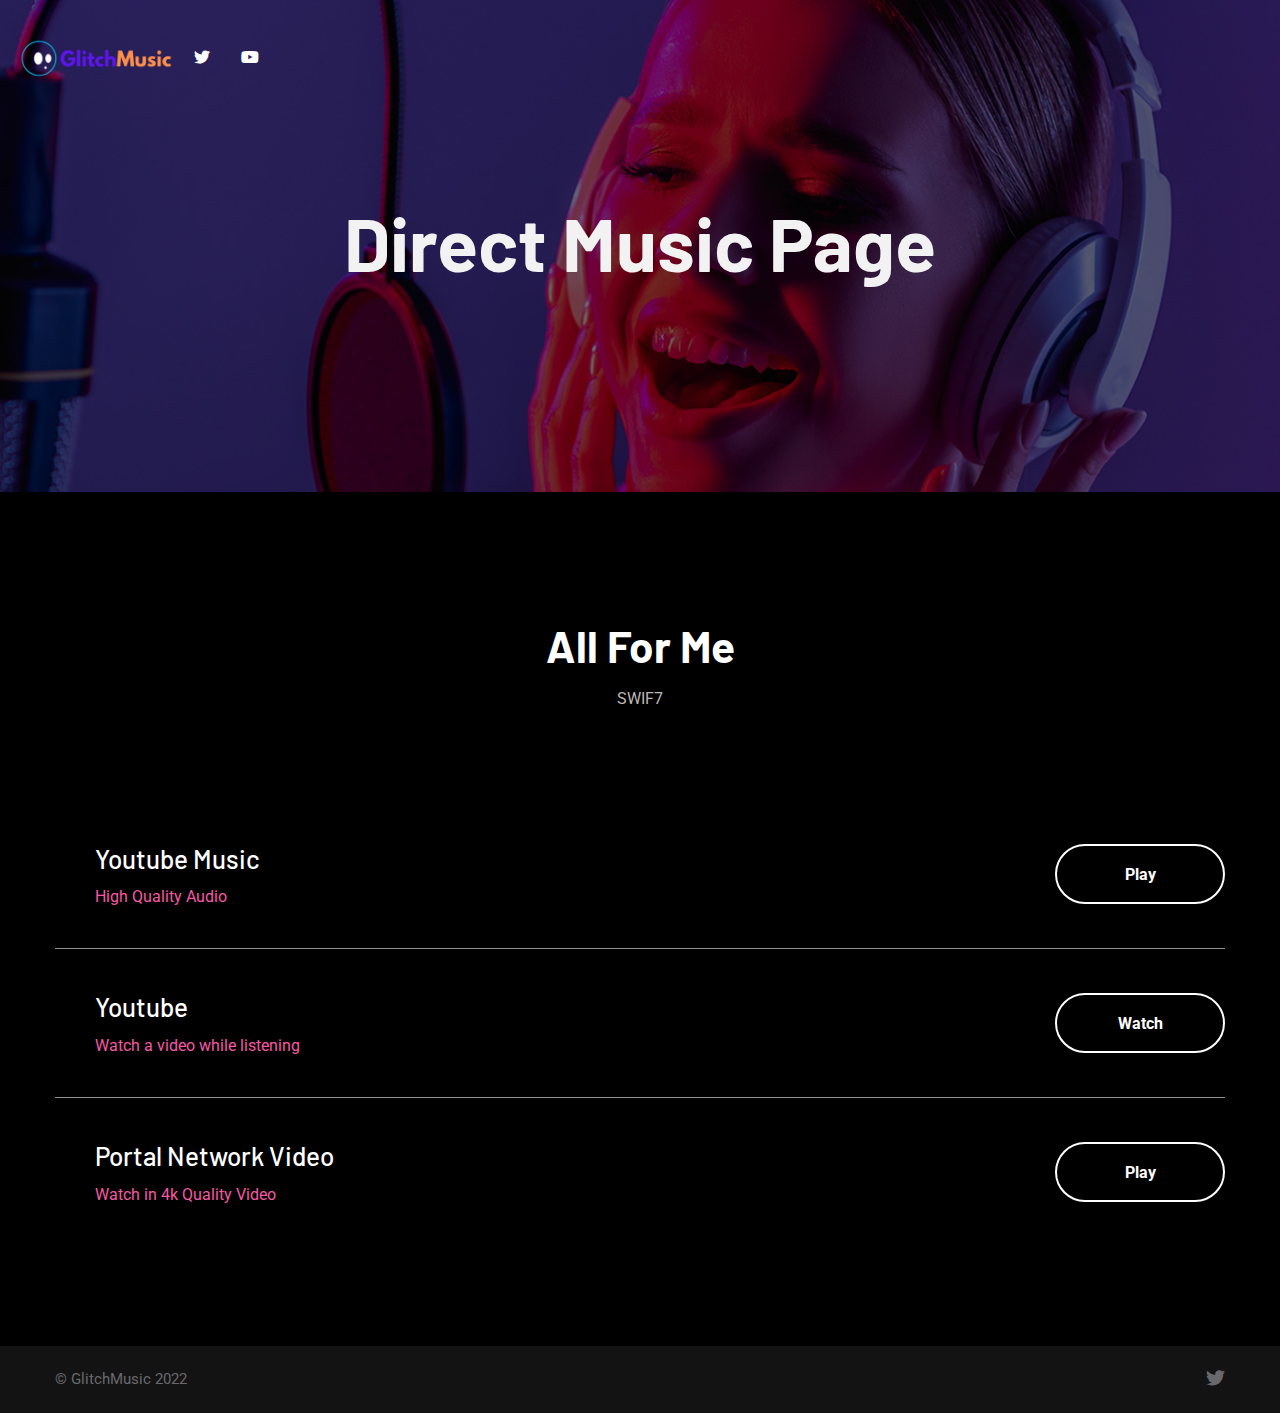
==== all-for-me.html @ f9662051 "Add files via upload" ====
<!DOCTYPE html>
<html lang="en">

<head>
    <meta charset="UTF-8">
    <title>GlitchMusic - Direct Music Page</title>
    <meta name="viewport" content="width=device-width, initial-scale=1.0">
    <meta name="description" content="Direct Music Page List" />
    <meta name="author" content="GlitchMusic">
    <link rel="icon" href="assets/images/favicon.png">
    <link rel="stylesheet" type="text/css" href="assets/css/animate.css">
    <link rel="stylesheet" type="text/css" href="assets/css/bootstrap.min.css">
    <link rel="stylesheet" type="text/css" href="assets/css/all.min.css">
    <link rel="stylesheet" type="text/css" href="assets/css/slick.css">
    <link rel="stylesheet" type="text/css" href="assets/css/slick-theme.css">
    <link rel="stylesheet" type="text/css" href="assets/css/aos.css">
    <link rel="stylesheet" type="text/css" href="assets/css/jplayer.blue.monday.min.css">
    <link rel="stylesheet" type="text/css" href="assets/css/style.css">
    <link rel="stylesheet" type="text/css" href="assets/css/responsive.css">
</head>


<body>


    <div class="preloader">
        <div class="lds-ellipsis">
            <div></div>
            <div></div>
            <div></div>
            <div></div>
        </div>
    </div>

    <div class="wrapper">

        <header>
            <div class="container-fluid">
                <div class="header-content">
                    <div class="logo">
                        <a href="https://www.glitchmusic.site" title="" class="white-logo"><img src="assets/images/logo.png" alt=""></a>
                        <a href="https://www.glitchmusic.site" title="" class="dark-logo"><img src="assets/images/logo-dark.png" alt=""></a>
                    </div>
                    <!--logo end-->
                    <!--navigation end-->
                    <ul class="social-links hd-v">
                        <li><a href="https://www.twitter.com/GlitchMWS" title=""><i class="fab fa-twitter"></i></a></li>
                        <li><a href="https://link.glitchmusic.site/yt-channel" title=""><i class="fab fa-youtube"></i></a></li>
                    </ul>
                    <!--social-links end-->
                </div>
                <!--header-content end-->
            </div>
        </header>
        <!--header end-->


        <!--responsive-menu end-->

        <section class="pager-section">
            <div class="fixed-bg bg7"></div>
            <div class="container">
                <div class="pager-content text-center">
                    <h2>Direct Music Page</h2>
                </div>
                <!--pager-content end-->
            </div>
        </section>
        <!--pager-section end-->

        <section class="block">
            <div class="fixed-bg black-bg"></div>
            <div class="container">
                <div class="section-title text-center wow slideInUp">
                    <h2>All for Me</h2>
                    <span>SWIF7</span>
                </div>
                <!--section-title ned-->
                <div class="shows-list mb-0 wow slideInUp" data-wow-animation="1000ms">
                    <div class="shows-row">
                        <div class="row">
                            <div class="col-lg-7">
                                <div class="shows-head">
                                    <div class="show-info">
                                        <h3>Youtube Music</h3>
                                        <span>High Quality Audio</span>
                                    </div>
                                </div>
                                <!--shows-head end-->
                            </div>
                            <div class="col-lg-3">
                            </div>
                            <div class="col-lg-2">
                                <a href="https://music.youtube.com/watch?v=aKDTnwuc4ro" title="" class="theme-btn">Play</a>
                            </div>
                        </div>
                    </div>
                    <!--show-row end-->
                    <div class="shows-row">
                        <div class="row">
                            <div class="col-lg-7">
                                <div class="shows-head">
                                    <div class="show-info">
                                        <h3>Youtube</h3>
                                        <span>Watch a video while listening</span>
                                    </div>
                                </div>
                                <!--shows-head end-->
                            </div>
                            <div class="col-lg-3">
                            </div>
                            <div class="col-lg-2">
                                <a href="https://youtu.be/aKDTnwuc4ro" title="" class="theme-btn">Watch</a>
                            </div>
                        </div>
                    </div>
                    <!--show-row end-->
                    <div class="shows-row">
                        <div class="row">
                            <div class="col-lg-7">
                                <div class="shows-head">
                                    <div class="show-info">
                                        <h3>Portal Network Video</h3>
                                        <span>Watch in 4k Quality Video</span>
                                    </div>
                                </div>
                                <!--shows-head end-->
                            </div>
                            <div class="col-lg-3">
                            </div>
                            <div class="col-lg-2">
                                <a href="https://pnph.gq/all-for-me-glitchmusic" title="" class="theme-btn">Play</a>
                            </div>
                        </div>
                    </div>
                    <!--show-row end-->
                </div>
                <!--shows-list end-->
            </div>
        </section>


        <footer>
            <div class="container">
                <div class="row footer-content">
                    <div class="col-lg-4 col-md-4">
                        <div class="copyright">
                            <p>© GlitchMusic 2022</p>
                        </div>
                    </div>
                    <div class="col-lg-4 col-md-4">
                        <div class="ft-logo text-center">
                        </div>
                        <!--ft-logo end-->
                    </div>
                    <div class="col-lg-4 col-md-4">
                        <ul class="social-links v2">
                            <li><a href="https://www.twitter.com/GlitchMWS" title=""><i class="fab fa-twitter"></i></a></li>
                        </ul>
                        <!--social-links end-->
                    </div>
                </div>
            </div>
        </footer>
        <!--footer end-->

    </div>
    <!--wrapper end-->


    <script src="assets/js/jquery.min.js"></script>
    <script src="assets/js/jquery-migrate-1.4.1.min.js"></script>
    <script src="assets/js/jquery.jplayer.min.js"></script>
    <script src="assets/js/jplayer.playlist.min.js"></script>
    <script src="assets/js/popper.js"></script>
    <script src="assets/js/bootstrap.min.js"></script>
    <script src="assets/js/plugin/slick.min.js"></script>
    <script src="assets/js/plugin/jquery.swipebox.min.js"></script>
    <script src="assets/js/plugin/isotope.js"></script>
    <script src="assets/js/wow.min.js"></script>
    <script src="assets/js/script.js"></script>

</body>

</html>
---- assets/css/jplayer.blue.monday.min.css ----
/*! Blue Monday Skin for jPlayer 2.9.2 ~ (c) 2009-2014 Happyworm Ltd ~ MIT License */

.jp-audio :focus,
.jp-audio-stream :focus,
.jp-video :focus {
    outline: 0
}

.jp-audio button::-moz-focus-inner,
.jp-audio-stream button::-moz-focus-inner,
.jp-video button::-moz-focus-inner {
    border: 0
}

.jp-audio,
.jp-audio-stream,
.jp-video {
    font-size: 16px;
    font-family: Verdana, Arial, sans-serif;
    line-height: 1.6;
    color: #666;
    border: 1px solid #009be3;
    background-color: #eee
}

.jp-audio {
    width: 420px
}

.jp-audio-stream {
    width: 182px
}

.jp-video-270p {
    width: 480px
}

.jp-video-360p {
    width: 640px
}

.jp-video-full {
    width: 480px;
    height: 270px;
    position: static !important;
    position: relative
}

.jp-video-full div div {
    z-index: 1000
}

.jp-video-full .jp-jplayer {
    top: 0;
    left: 0;
    position: fixed !important;
    position: relative;
    overflow: hidden
}

.jp-video-full .jp-gui {
    position: fixed !important;
    position: static;
    top: 0;
    left: 0;
    width: 100%;
    height: 100%;
    z-index: 1001
}

.jp-video-full .jp-interface {
    position: absolute !important;
    position: relative;
    bottom: 0;
    left: 0
}

.jp-interface {
    position: relative;
    background-color: #eee;
    width: 100%
}

.jp-audio .jp-interface,
.jp-audio-stream .jp-interface {
    height: 80px
}

.jp-video .jp-interface {
    border-top: 1px solid #009be3
}

.jp-controls-holder {
    clear: both;
    width: 440px;
    margin: 0 auto;
    position: relative;
    overflow: hidden;
    top: -8px
}

.jp-interface .jp-controls {
    margin: 0;
    padding: 0;
    overflow: hidden
}

.jp-audio .jp-controls {
    width: 380px;
    padding: 20px 20px 0
}

.jp-audio-stream .jp-controls {
    position: absolute;
    top: 20px;
    left: 20px;
    width: 142px
}

.jp-video .jp-type-single .jp-controls {
    width: 78px;
    margin-left: 200px
}

.jp-video .jp-type-playlist .jp-controls {
    width: 134px;
    margin-left: 172px
}

.jp-video .jp-controls {
    float: left
}

.jp-controls button {
    display: block;
    float: left;
    overflow: hidden;
    text-indent: -9999px;
    border: none;
    cursor: pointer
}

.jp-play {
    width: 40px;
    height: 40px;
    background: url(../images/jplayer.blue.monday.jpg) no-repeat
}

.jp-play:focus {
    background: url(../images/jplayer.blue.monday.jpg) -41px 0 no-repeat
}

.jp-state-playing .jp-play {
    background: url(../images/jplayer.blue.monday.jpg) 0 -42px no-repeat
}

.jp-state-playing .jp-play:focus {
    background: url(../images/jplayer.blue.monday.jpg) -41px -42px no-repeat
}

.jp-next,
.jp-previous,
.jp-stop {
    width: 28px;
    height: 28px;
    margin-top: 6px
}

.jp-stop {
    background: url(../images/jplayer.blue.monday.jpg) 0 -83px no-repeat;
    margin-left: 10px
}

.jp-stop:focus {
    background: url(../images/jplayer.blue.monday.jpg) -29px -83px no-repeat
}

.jp-previous {
    background: url(../images/jplayer.blue.monday.jpg) 0 -112px no-repeat
}

.jp-previous:focus {
    background: url(../images/jplayer.blue.monday.jpg) -29px -112px no-repeat
}

.jp-next {
    background: url(../images/jplayer.blue.monday.jpg) 0 -141px no-repeat
}

.jp-next:focus {
    background: url(../images/jplayer.blue.monday.jpg) -29px -141px no-repeat
}

.jp-progress {
    overflow: hidden;
    background-color: #ddd
}

.jp-audio .jp-progress {
    position: absolute;
    top: 32px;
    height: 15px
}

.jp-audio .jp-type-single .jp-progress {
    left: 110px;
    width: 186px
}

.jp-audio .jp-type-playlist .jp-progress {
    left: 166px;
    width: 130px
}

.jp-video .jp-progress {
    top: 0;
    left: 0;
    width: 100%;
    height: 10px
}

.jp-seek-bar {
    background: url(../images/jplayer.blue.monday.jpg) 0 -202px repeat-x;
    width: 0;
    height: 100%;
    cursor: pointer
}

.jp-play-bar {
    background: url(../images/jplayer.blue.monday.jpg) 0 -218px repeat-x;
    width: 0;
    height: 100%
}

.jp-seeking-bg {
    background: url(../images/jplayer.blue.monday.seeking.gif)
}

.jp-state-no-volume .jp-volume-controls {
    display: none
}

.jp-volume-controls {
    position: absolute;
    top: 32px;
    left: 308px;
    width: 200px
}

.jp-audio-stream .jp-volume-controls {
    left: 70px
}

.jp-video .jp-volume-controls {
    top: 12px;
    left: 50px
}

.jp-volume-controls button {
    display: block;
    position: absolute;
    overflow: hidden;
    text-indent: -9999px;
    border: none;
    cursor: pointer
}

.jp-mute,
.jp-volume-max {
    width: 18px;
    height: 15px
}

.jp-volume-max {
    left: 74px
}

.jp-mute {
    background: url(../images/jplayer.blue.monday.jpg) 0 -170px no-repeat
}

.jp-mute:focus {
    background: url(../images/jplayer.blue.monday.jpg) -19px -170px no-repeat
}

.jp-state-muted .jp-mute {
    background: url(../images/jplayer.blue.monday.jpg) -60px -170px no-repeat
}

.jp-state-muted .jp-mute:focus {
    background: url(../images/jplayer.blue.monday.jpg) -79px -170px no-repeat
}

.jp-volume-max {
    background: url(../images/jplayer.blue.monday.jpg) 0 -186px no-repeat
}

.jp-volume-max:focus {
    background: url(../images/jplayer.blue.monday.jpg) -19px -186px no-repeat
}

.jp-volume-bar {
    position: absolute;
    overflow: hidden;
    background: url(../images/jplayer.blue.monday.jpg) 0 -250px repeat-x;
    top: 5px;
    left: 22px;
    width: 46px;
    height: 5px;
    cursor: pointer
}

.jp-volume-bar-value {
    background: url(../images/jplayer.blue.monday.jpg) 0 -256px repeat-x;
    width: 0;
    height: 5px
}

.jp-audio .jp-time-holder {
    position: absolute;
    top: 50px
}

.jp-audio .jp-type-single .jp-time-holder {
    left: 110px;
    width: 186px
}

.jp-audio .jp-type-playlist .jp-time-holder {
    left: 166px;
    width: 130px
}

.jp-current-time,
.jp-duration {
    width: 60px;
    font-size: .64em;
    font-style: oblique
}

.jp-current-time {
    float: left;
    display: inline;
    cursor: default
}

.jp-duration {
    float: right;
    display: inline;
    text-align: right;
    cursor: pointer
}

.jp-video .jp-current-time {
    margin-left: 20px
}

.jp-video .jp-duration {
    margin-right: 20px
}

.jp-details {
    font-weight: 700;
    text-align: center;
    cursor: default
}

.jp-details,
.jp-playlist {
    width: 100%;
    background-color: #ccc;
    border-top: 1px solid #009be3
}

.jp-type-playlist .jp-details,
.jp-type-single .jp-details {
    border-top: none
}

.jp-details .jp-title {
    margin: 0;
    padding: 5px 20px;
    font-size: .72em;
    font-weight: 700
}

.jp-playlist ul {
    list-style-type: none;
    margin: 0;
    padding: 0 20px;
    font-size: .72em
}

.jp-playlist li {
    padding: 5px 0 4px 20px;
    border-bottom: 1px solid #eee
}

.jp-playlist li div {
    display: inline
}

div.jp-type-playlist div.jp-playlist li:last-child {
    padding: 5px 0 5px 20px;
    border-bottom: none
}

div.jp-type-playlist div.jp-playlist li.jp-playlist-current {
    list-style-type: square;
    list-style-position: inside;
    padding-left: 7px
}

div.jp-type-playlist div.jp-playlist a {
    color: #333;
    text-decoration: none
}

div.jp-type-playlist div.jp-playlist a.jp-playlist-current,
div.jp-type-playlist div.jp-playlist a:hover {
    color: #0d88c1
}

div.jp-type-playlist div.jp-playlist a.jp-playlist-item-remove {
    float: right;
    display: inline;
    text-align: right;
    margin-right: 10px;
    font-weight: 700;
    color: #666
}

div.jp-type-playlist div.jp-playlist a.jp-playlist-item-remove:hover {
    color: #0d88c1
}

div.jp-type-playlist div.jp-playlist span.jp-free-media {
    float: right;
    display: inline;
    text-align: right;
    margin-right: 10px
}

div.jp-type-playlist div.jp-playlist span.jp-free-media a {
    color: #666
}

div.jp-type-playlist div.jp-playlist span.jp-free-media a:hover {
    color: #0d88c1
}

span.jp-artist {
    font-size: .8em;
    color: #666
}

.jp-video-play {
    width: 100%;
    overflow: hidden;
    cursor: pointer;
    background-color: transparent
}

.jp-video-270p .jp-video-play {
    margin-top: -270px;
    height: 270px
}

.jp-video-360p .jp-video-play {
    margin-top: -360px;
    height: 360px
}

.jp-video-full .jp-video-play {
    height: 100%
}

.jp-video-play-icon {
    position: relative;
    display: block;
    width: 112px;
    height: 100px;
    margin-left: -56px;
    margin-top: -50px;
    left: 50%;
    top: 50%;
    background: url(../images/jplayer.blue.monday.video.play.png) no-repeat;
    text-indent: -9999px;
    border: none;
    cursor: pointer
}

.jp-video-play-icon:focus {
    background: url(../images/jplayer.blue.monday.video.play.png) 0 -100px no-repeat
}

.jp-jplayer,
.jp-jplayer audio {
    width: 0;
    height: 0
}

.jp-jplayer {
    background-color: #000
}

.jp-toggles {
    padding: 0;
    margin: 0 auto;
    overflow: hidden
}

.jp-audio .jp-type-single .jp-toggles {
    width: 25px
}

.jp-audio .jp-type-playlist .jp-toggles {
    width: 55px;
    margin: 0;
    position: absolute;
    left: 325px;
    top: 50px
}

.jp-video .jp-toggles {
    position: absolute;
    right: 16px;
    margin: 10px 0 0;
    width: 100px
}

.jp-toggles button {
    display: block;
    float: left;
    width: 25px;
    height: 18px;
    text-indent: -9999px;
    line-height: 100%;
    border: none;
    cursor: pointer
}

.jp-full-screen {
    background: url(../images/jplayer.blue.monday.jpg) 0 -310px no-repeat;
    margin-left: 20px
}

.jp-full-screen:focus {
    background: url(../images/jplayer.blue.monday.jpg) -30px -310px no-repeat
}

.jp-state-full-screen .jp-full-screen {
    background: url(../images/jplayer.blue.monday.jpg) -60px -310px no-repeat
}

.jp-state-full-screen .jp-full-screen:focus {
    background: url(../images/jplayer.blue.monday.jpg) -90px -310px no-repeat
}

.jp-repeat {
    background: url(../images/jplayer.blue.monday.jpg) 0 -290px no-repeat
}

.jp-repeat:focus {
    background: url(../images/jplayer.blue.monday.jpg) -30px -290px no-repeat
}

.jp-state-looped .jp-repeat {
    background: url(../images/jplayer.blue.monday.jpg) -60px -290px no-repeat
}

.jp-state-looped .jp-repeat:focus {
    background: url(../images/jplayer.blue.monday.jpg) -90px -290px no-repeat
}

.jp-shuffle {
    background: url(../images/jplayer.blue.monday.jpg) 0 -270px no-repeat;
    margin-left: 5px
}

.jp-shuffle:focus {
    background: url(../images/jplayer.blue.monday.jpg) -30px -270px no-repeat
}

.jp-state-shuffled .jp-shuffle {
    background: url(../images/jplayer.blue.monday.jpg) -60px -270px no-repeat
}

.jp-state-shuffled .jp-shuffle:focus {
    background: url(../images/jplayer.blue.monday.jpg) -90px -270px no-repeat
}

.jp-no-solution {
    padding: 5px;
    font-size: .8em;
    background-color: #eee;
    border: 2px solid #009be3;
    color: #000;
    display: none
}

.jp-no-solution a {
    color: #000
}

.jp-no-solution span {
    font-size: 1em;
    display: block;
    text-align: center;
    font-weight: 700
}
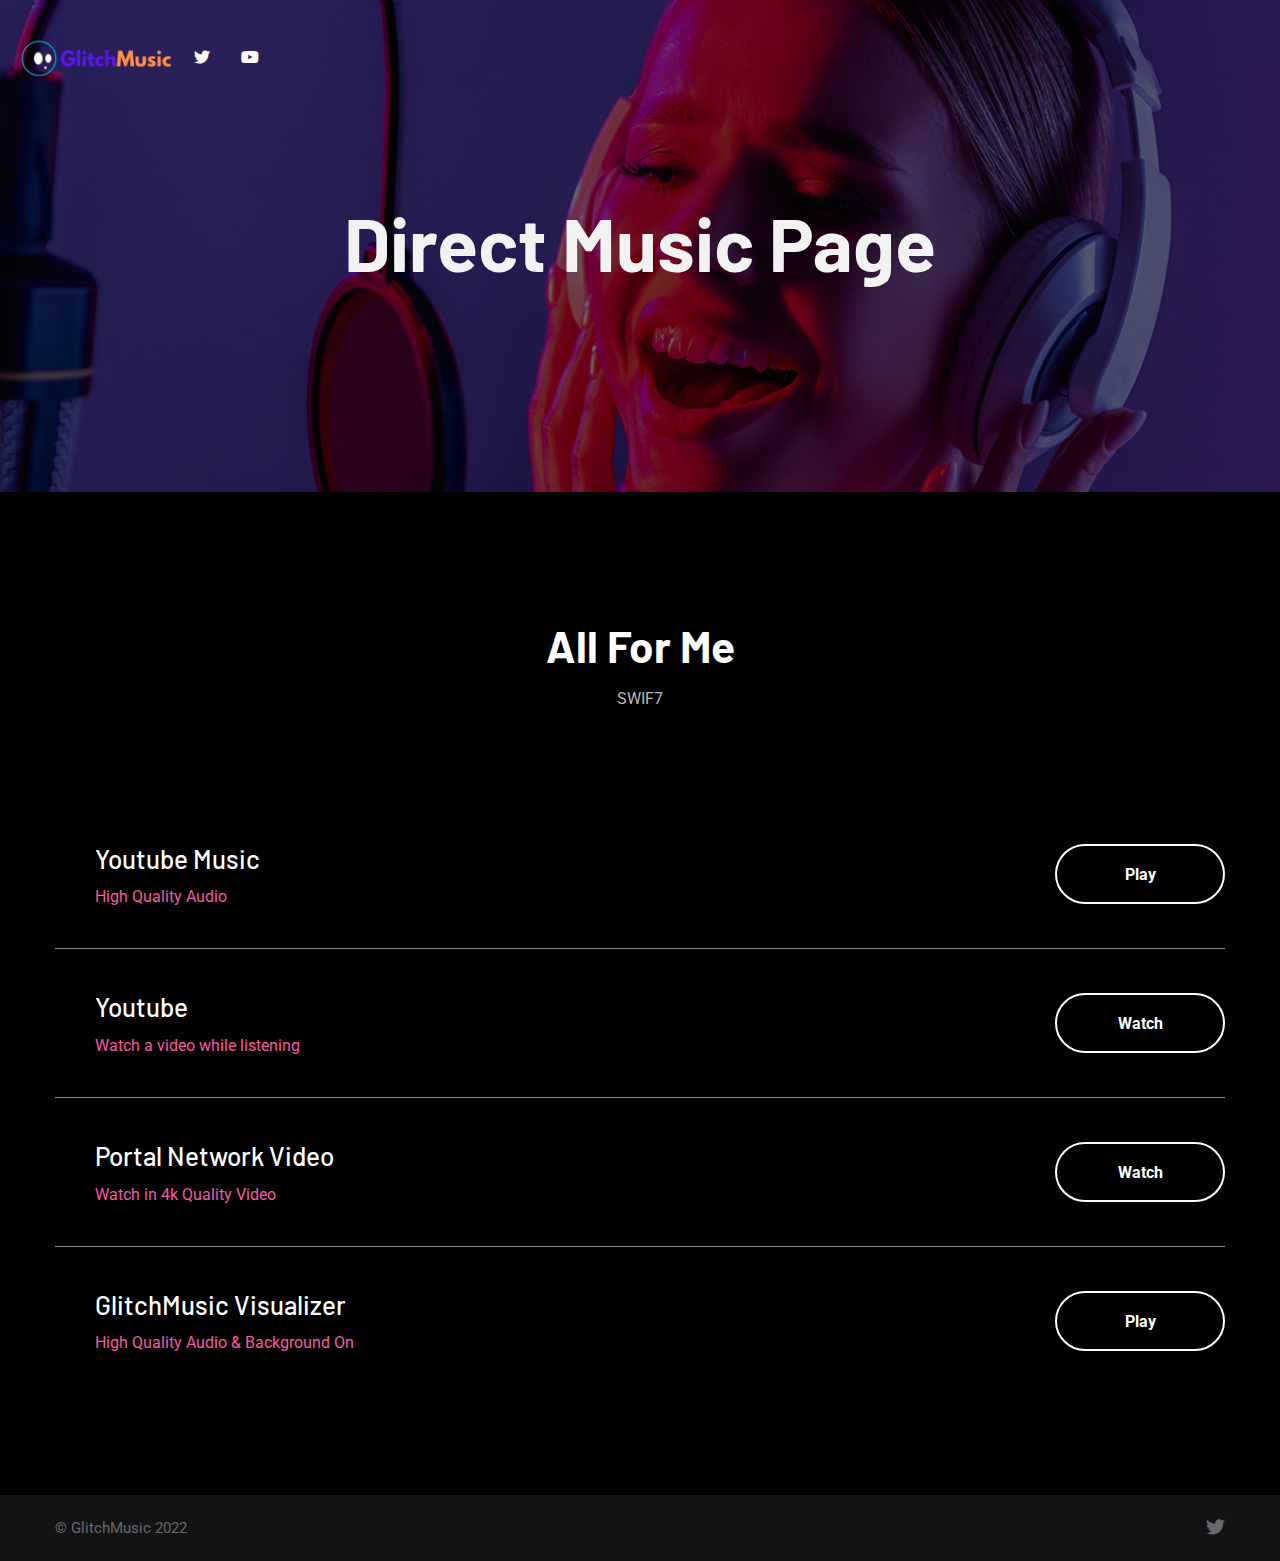
==== commit 3e6b56a4: "Update all-for-me.html" ====
--- a/all-for-me.html
+++ b/all-for-me.html
@@ -38,14 +38,14 @@
             <div class="container-fluid">
                 <div class="header-content">
                     <div class="logo">
-                        <a href="https://www.glitchmusic.site" title="" class="white-logo"><img src="assets/images/logo.png" alt=""></a>
-                        <a href="https://www.glitchmusic.site" title="" class="dark-logo"><img src="assets/images/logo-dark.png" alt=""></a>
+                        <a href="https://www.glitchmusic.tk" title="" class="white-logo"><img src="assets/images/logo.png" alt=""></a>
+                        <a href="https://www.glitchmusic.tk" title="" class="dark-logo"><img src="assets/images/logo-dark.png" alt=""></a>
                     </div>
                     <!--logo end-->
                     <!--navigation end-->
                     <ul class="social-links hd-v">
                         <li><a href="https://www.twitter.com/GlitchMWS" title=""><i class="fab fa-twitter"></i></a></li>
-                        <li><a href="https://link.glitchmusic.site/yt-channel" title=""><i class="fab fa-youtube"></i></a></li>
+                        <li><a href="https://www.youtube.com/@glitchmusicph" title=""><i class="fab fa-youtube"></i></a></li>
                     </ul>
                     <!--social-links end-->
                 </div>
@@ -129,11 +129,31 @@
                             <div class="col-lg-3">
                             </div>
                             <div class="col-lg-2">
-                                <a href="https://pnph.gq/all-for-me-glitchmusic" title="" class="theme-btn">Play</a>
-                            </div>
-                        </div>
-                    </div>
-                    <!--show-row end-->
+                                <a href="https://pnph.gq/all-for-me-glitchmusic" title="" class="theme-btn">Watch</a>
+                            </div>
+                        </div>
+                    </div>
+                    <!--show-row end-->
+                    <div class="shows-row">
+                        <div class="row">
+                            <div class="col-lg-7">
+                                <div class="shows-head">
+                                    <div class="show-info">
+                                        <h3>GlitchMusic Visualizer</h3>
+                                        <span>High Quality Audio & Background On</span>
+                                    </div>
+                                </div>
+                                <!--shows-head end-->
+                            </div>
+                            <div class="col-lg-3">
+                            </div>
+                            <div class="col-lg-2">
+                                <a href="https://visualizer.glitchmusic.tk/all-for-me" title="" class="theme-btn">Play</a>
+                            </div>
+                        </div>
+                    </div>
+                    <!--show-row end-->
+
                 </div>
                 <!--shows-list end-->
             </div>
@@ -182,4 +202,4 @@
 
 </body>
 
-</html>+</html>
